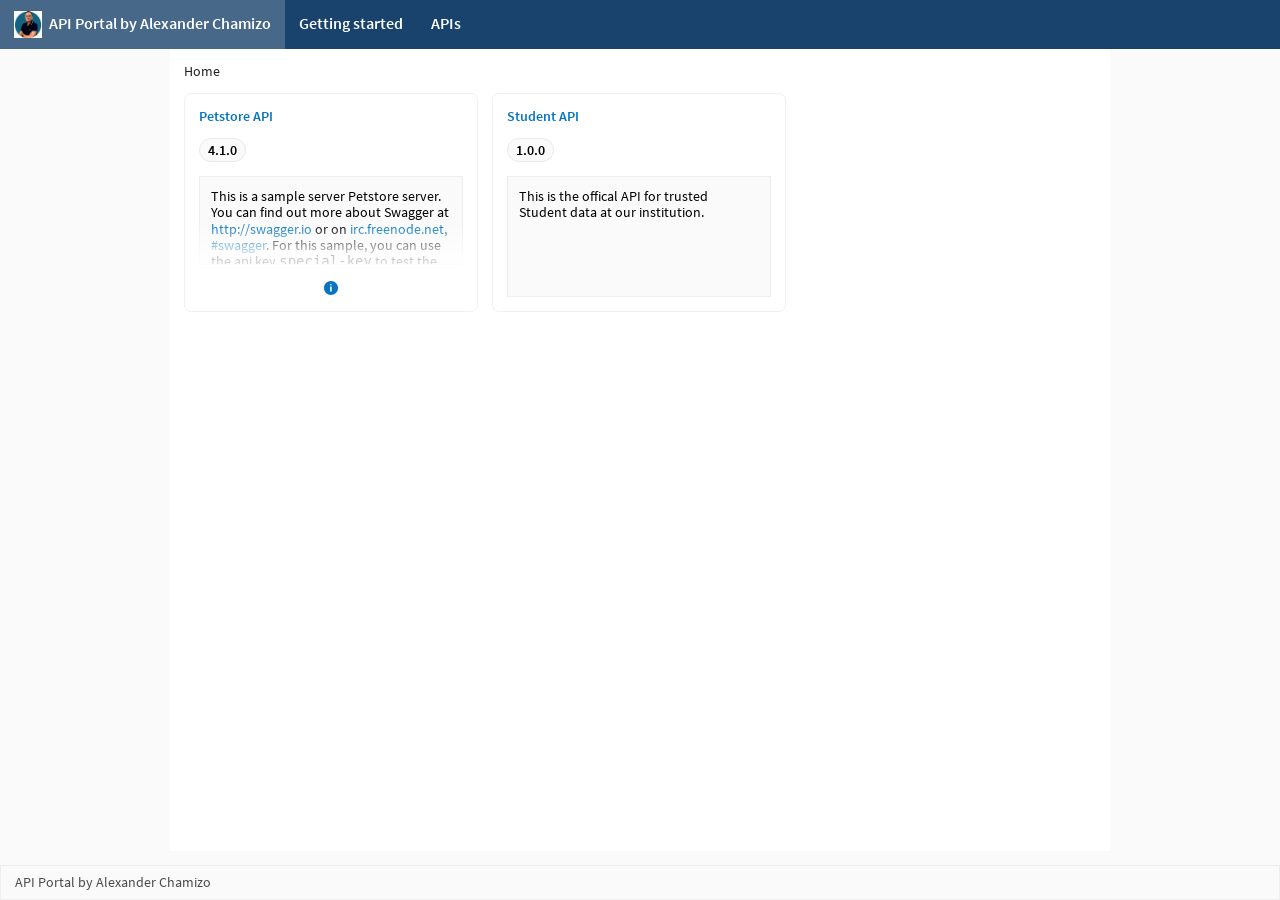
==== index.html @ 3ffd5adc "generated" ====
<!doctype html>
<html lang="en">
	<head>
	<meta name="generator" content="Hugo 0.123.8">


<meta charset="utf-8">
<title>Landing page</title><meta name="viewport" content="width=device-width, initial-scale=1" />

<meta property="og:title" content="Landing page" />
<meta property="og:type" content="website" />
<meta property="og:url" content="/">


<link rel="icon" href="./img/brand-logo.png" sizes="196x196" />
<link rel="apple-touch-icon" href="./img/brand-logo.png" sizes="196x196" />

<link rel="stylesheet" href="./css/full.min.e55d9236833ff9b3819e293fc402c2b5454b9015e74e6521a4916948975ee1f8.css" media="all" />


<meta name="theme-color" content="#fafafa" />
</head>
	<body class="home">
		<header class="header">


<ul class="header__menu">
  <li class="header__item">
    <a class="header__link header__brand  header__page--active" href="./"  aria-current="page">
      <span class="sr-only">Home</span>
      <span>API Portal by Alexander Chamizo</span>
    </a>
  </li>
<li class="header__item">
    <a href="./getting-started/" class="header__link"  >Getting started</a>
  </li>
<li class="header__item">
    <a href="./apis/" class="header__link"  >APIs</a>
  </li>
</ul>
</header>
		<main id="content">

<nav class="breadcrumb" aria-label="Breadcrumb">
	<ol class="breadcrumb__list">
		<li class="breadcrumb__item"><a href="./" class="breadcrumb__element">Home</a></li>
</ol>
</nav>


<div class="api-container">
        <article class="api">
                <h2 class="api__title"><a href="./apis/petstore-api/4.1.0/" class="api__link">Petstore API</a></h2>
                

<div class="dropdown api__list"><span class="btn btn__version api__version--selected">4.1.0</span>
</div>
<div id="tooltip_api__description__0" class="api__description wysiwyg js-tooltip-content">This is a sample server Petstore server.  You can find out more about Swagger at <a href="http://swagger.io">http://swagger.io</a> or on <a href="http://swagger.io/irc/">irc.freenode.net, #swagger</a>.  For this sample, you can use the api key <code>special-key</code> to test the authorization filters.</div>
                <div class="api__description_expanded_container">
                    <button type="button" class="btn--description-expanded tooltip js-tooltip-trigger js-api-description-expanded invisible" aria-expanded="false" aria-haspopup="true" aria-controls="tooltip_api__description__0">
                        <svg class="tooltip__icon" viewBox="0 0 16 16" aria-hidden="true"><g><path d="M8,0 C12.418278,0 16,3.581722 16,8 C16,12.418278 12.418278,16 8,16 C3.581722,16 0,12.418278 0,8 C0,3.581722 3.581722,0 8,0 Z M7.88888889,6.11262338 C7.39796911,6.11262338 7,6.51059249 7,7.00151227 L7,11.4459567 C7,11.9368765 7.39796911,12.3348456 7.88888889,12.3348456 C8.37980867,12.3348456 8.77777778,11.9368765 8.77777778,11.4459567 L8.77777778,7.00151227 C8.77777778,6.51059249 8.37980867,6.11262338 7.88888889,6.11262338 Z M7.88888889,3.44293218 C7.39796911,3.44293218 7,3.84090129 7,4.33182107 C7,4.82274084 7.39796911,5.22070996 7.88888889,5.22070996 C8.37980867,5.22070996 8.77777778,4.82274084 8.77777778,4.33182107 C8.77777778,3.84090129 8.37980867,3.44293218 7.88888889,3.44293218 Z"></path></g></svg>
                    </button>
                </div>
            </article>
        <article class="api">
                <h2 class="api__title"><a href="./apis/student-api/1.0.0/" class="api__link">Student API</a></h2>
                

<div class="dropdown api__list"><span class="btn btn__version api__version--selected">1.0.0</span>
</div>
<div id="tooltip_api__description__1" class="api__description wysiwyg js-tooltip-content">This is the offical API for trusted Student data at our institution.</div>
                <div class="api__description_expanded_container">
                    <button type="button" class="btn--description-expanded tooltip js-tooltip-trigger js-api-description-expanded invisible" aria-expanded="false" aria-haspopup="true" aria-controls="tooltip_api__description__1">
                        <svg class="tooltip__icon" viewBox="0 0 16 16" aria-hidden="true"><g><path d="M8,0 C12.418278,0 16,3.581722 16,8 C16,12.418278 12.418278,16 8,16 C3.581722,16 0,12.418278 0,8 C0,3.581722 3.581722,0 8,0 Z M7.88888889,6.11262338 C7.39796911,6.11262338 7,6.51059249 7,7.00151227 L7,11.4459567 C7,11.9368765 7.39796911,12.3348456 7.88888889,12.3348456 C8.37980867,12.3348456 8.77777778,11.9368765 8.77777778,11.4459567 L8.77777778,7.00151227 C8.77777778,6.51059249 8.37980867,6.11262338 7.88888889,6.11262338 Z M7.88888889,3.44293218 C7.39796911,3.44293218 7,3.84090129 7,4.33182107 C7,4.82274084 7.39796911,5.22070996 7.88888889,5.22070996 C8.37980867,5.22070996 8.77777778,4.82274084 8.77777778,4.33182107 C8.77777778,3.84090129 8.37980867,3.44293218 7.88888889,3.44293218 Z"></path></g></svg>
                    </button>
                </div>
            </article>
        </div>
</main>
		<footer class="footer">


<span>API Portal by Alexander Chamizo</span>
</footer>
		
		<script async src="./js/apis.min.0af8c111f772d278d2fbde38fa252ca44e9268c68955afb4aa5b85633382efb3.js"></script>
	</body>
</html>
---- css/full.min.e55d9236833ff9b3819e293fc402c2b5454b9015e74e6521a4916948975ee1f8.css ----
:root{--primary-color:#0675c1;--secondary-color:#FAFAFA;--header-background:#19426C;--header-color:#fff;--header-brand-logo:url("/img/brand-logo.png");--footer-background-color:var(--secondary-color);--footer-color:#4A4A4A;--get-request-color:#fff;--get-request-background-color:#4D834C;--head-request-color:#fff;--head-request-background-color:#4D834C;--options-request-color:#fff;--options-request-background-color:#4D834C;--post-request-color:#000;--post-request-background-color:#F3B621;--patch-request-color:#000;--patch-request-background-color:#F3B621;--put-request-color:#fff;--put-request-background-color:#3477CD;--delete-request-color:#fff;--delete-request-background-color:#D14454;--color--neutral:#6d6d6d;--color--neutral-bg:#F0F0F0;--color--warn:#93521d;--color--warn-bg:#F8DAC1;--color--error:#b1181e;--color--error-bg:rgba(233,96,101,.2);--color--redirect:#022a45;--color--redirect-bg:rgba(6,117,193,.2);--color--success:#427212;--color--success-bg:#D9EBC6;--font-family-sans-serif:'Source Sans Pro';--font-size-xxs:.75rem;--font-size-xs:.875rem;--font-size-sm:1rem;--font-size-md:1.125rem;--font-size-lg:1.25rem;--root-font-size:var(--font-size-xs);--main-size-container:67.14rem;--custom-page-container:var(--main-size-container);--api-page-container:var(--main-size-container)}/*!01_normalize.css v8.0.1 | MIT License | github.com/necolas/01_normalize.css*/html{line-height:1.15;-webkit-text-size-adjust:100%}body{margin:0}main{display:block}h1{font-size:2em;margin:.67em 0}hr{box-sizing:content-box;height:0;overflow:visible}pre{font-family:monospace,monospace;font-size:1em}a{background-color:transparent}abbr[title]{border-bottom:none;text-decoration:underline;text-decoration:underline dotted}b,strong{font-weight:bolder}code,kbd,samp{font-family:monospace,monospace;font-size:1em}small{font-size:80%}sub,sup{font-size:75%;line-height:0;position:relative;vertical-align:baseline}sub{bottom:-.25em}sup{top:-.5em}img{border-style:none}button,input,optgroup,select,textarea{font-family:inherit;font-size:100%;line-height:1.15;margin:0}button,input{overflow:visible}button,select{text-transform:none}button,[type=button],[type=reset],[type=submit]{-webkit-appearance:button}button::-moz-focus-inner,[type=button]::-moz-focus-inner,[type=reset]::-moz-focus-inner,[type=submit]::-moz-focus-inner{border-style:none;padding:0}button:-moz-focusring,[type=button]:-moz-focusring,[type=reset]:-moz-focusring,[type=submit]:-moz-focusring{outline:1px dotted ButtonText}fieldset{padding:.35em .75em .625em}legend{box-sizing:border-box;color:inherit;display:table;max-width:100%;padding:0;white-space:normal}progress{vertical-align:baseline}textarea{overflow:auto}[type=checkbox],[type=radio]{box-sizing:border-box;padding:0}[type=number]::-webkit-inner-spin-button,[type=number]::-webkit-outer-spin-button{height:auto}[type=search]{-webkit-appearance:textfield;outline-offset:-2px}[type=search]::-webkit-search-decoration{-webkit-appearance:none}::-webkit-file-upload-button{-webkit-appearance:button;font:inherit}details{display:block}summary{display:list-item}template{display:none}[hidden]{display:none}@font-face{font-family:source sans pro;font-style:normal;font-weight:400;src:local('Source Sans Pro'),local('SourceSansPro-Regular'),url(../fonts/sourceSansPro/source-sans-pro-v9-latin-regular.woff2)format('woff2')}@font-face{font-family:source sans pro;font-style:italic;font-weight:400;src:local('Source Sans Pro Italic'),local('SourceSansPro-It'),url(../fonts/sourceSansPro/source-sans-pro-v9-latin-italic.woff2)format('woff2')}@font-face{font-family:source sans pro;font-style:normal;font-weight:600;src:local('Source Sans Pro Semibold'),local('SourceSansPro-Semibold'),url(../fonts/sourceSansPro/source-sans-pro-v9-latin-600.woff2)format('woff2')}@font-face{font-family:source sans pro;font-style:italic;font-weight:600;src:local('Source Sans Pro Semibold Italic'),local('SourceSansPro-SemiboldIt'),url(../fonts/sourceSansPro/source-sans-pro-v9-latin-600italic.woff2)format('woff2')}:root{font-size:var(--root-font-size);font-family:var(--font-family-sans-serif),sans-serif}::-moz-selection{background:#b3d4fc;text-shadow:none}::selection{background:#b3d4fc;text-shadow:none}hr{display:block;height:1px;border:0;border-top:1px solid #ccc;margin:1em 0;padding:0}audio,canvas,iframe,img,svg,video{vertical-align:middle}fieldset{border:0;margin:0;padding:0}textarea{resize:vertical}*:focus{outline:var(--primary-color)solid .1rem!important}a{text-decoration:none;color:var(--primary-color)}a:hover{text-decoration:underline}summary{list-style:none}summary::-webkit-details-marker{display:none}button,summary{cursor:pointer}th{text-align:left;font-weight:600}table{width:100%;border-collapse:collapse}caption{text-align:left}h1,h2,h3,h4,h5,h6,strong{font-weight:600}.hidden,[hidden]{display:none!important}.sr-only{border:0;clip:rect(0,0,0,0);height:1px;margin:-1px;overflow:hidden;padding:0;position:absolute;white-space:nowrap;width:1px}.sr-only.focusable:active,.sr-only.focusable:focus{clip:auto;height:auto;margin:0;overflow:visible;position:static;white-space:inherit;width:auto}.invisible{visibility:hidden}.text--ellipsis{display:inline-block;overflow:hidden;text-overflow:ellipsis;vertical-align:text-top;white-space:nowrap;width:100%}/*!HTML5 Boilerplate v8.0.0 | MIT License | https://html5boilerplate.com/*/body{background-color:var(--secondary-color);min-height:100vh}.skip-link.skip-link.skip-link{position:absolute;color:#fff}.header{grid-area:header}.left-panel{grid-area:leftpanel}main{grid-area:main}.footer{grid-area:footer}.api-reference{display:grid;grid-template-columns:.6fr minmax(0,1.4fr).8fr;grid-template-rows:3.5rem 2.6fr 2.5rem;grid-template-areas:"header     header  header" "leftpanel  main    aside" "leftpanel  footer  footer"}.api-reference__api-title{word-wrap:break-word}@media only screen and (max-width:100em){.api-reference{grid-template-columns:.482fr minmax(0,1.4fr).8fr}}.container,.home,.api-list{display:grid;grid-template-columns:1fr minmax(auto,var(--api-page-container))1fr;grid-template-rows:3.5rem 2.6fr 2.5rem;grid-template-areas:"header  header  header" "  .      main      .  " "footer  footer  footer"}.container{grid-template-columns:1fr minmax(auto,var(--custom-page-container))1fr}.header{position:sticky;top:0;z-index:4;color:#fff;background:var(--header-background)}@media only screen and (max-width:60em){.api-reference{grid-template-columns:33% 67%;grid-template-rows:3.5rem fit-content(100%)2.5rem;grid-template-areas:"header     header" "leftpanel  main" "leftpanel  footer"}}@media only screen and (max-width:35em){.api-reference{grid-template-columns:100%;grid-template-rows:3.5rem repeat(2,fit-content(100%))2.5rem;grid-template-areas:"header" "leftpanel" "main" "footer"}.container{grid-template-columns:100%;grid-template-rows:3.5rem 100% 2.5rem;grid-template-areas:"header" "main" "footer"}.header{position:static}}.header__menu{display:flex;list-style:none;margin:0;align-items:center;height:100%;padding:0;font-size:var(--font-size-md);font-weight:600}.header__item{height:100%}.header__link{display:inline-flex;padding:0 1rem;height:100%;align-items:center;color:var(--header-color);text-decoration:none;font-weight:600}.header__section--active,.header__page--active,.header__link:hover{background-color:rgba(255,255,255,.2)}.header__brand{background-image:var(--header-brand-logo);background-size:2rem;padding-left:3.5rem;background-repeat:no-repeat;background-position:1rem}main{position:relative;padding:0 1rem;margin-bottom:1rem;background-color:#fff}.left-panel__api-title{font-size:var(--font-size-lg)}.breadcrumb__list{word-break:break-all;list-style:none;padding:0}.breadcrumb__item{display:inline}.breadcrumb__element{color:#202020}.breadcrumb__element[aria-current]{font-weight:600}.api__content_description,.operation__description,.data-type__description{background-color:var(--secondary-color);padding:.8rem;border:1px solid #eee;margin-top:.5rem}.data-type__description{margin-bottom:1rem}.security-scheme-description,.response-description{padding:.5rem}.operation__tags{margin-top:.5rem}.footer{display:flex;margin:0;padding:0 1rem;justify-content:space-between;align-items:center;color:var(--footer-color);background-color:var(--footer-background-color);border:1px solid #eee;z-index:1}.btn{background-color:transparent;appearance:none;border:2px solid;vertical-align:baseline;line-height:normal;font-weight:600}.btn--as-link{background-color:transparent;border-color:transparent;text-align:left}.btn--primary{padding:.3571rem .7143rem;border-color:var(--primary-color);border-radius:4px;color:var(--primary-color);fill:var(--primary-color)}.btn--primary:hover{background-color:var(--primary-color)0d}.btn--naked{background-color:transparent;border:0;padding:0}.btn--description-expanded{background-color:transparent;border:0;padding:0;width:fit-content;width:-moz-fit-content;color:var(--primary-color);font-weight:600}.btn--description-expanded:hover{text-decoration:underline}.btn__version{display:inline-block;box-sizing:border-box;display:flex;align-items:center;flex-wrap:wrap;max-width:100%;color:#000;border-color:#eaeaea;border-width:1px;border-radius:12.5px;padding:.1429rem .5714rem;background-color:var(--secondary-color)}.btn__version:hover{text-decoration:none}.btn__version--icon{fill:#758595}.badge--1xx,.badge{display:inline;width:fit-content;width:-moz-fit-content;padding:0 .25rem;font-size:var(--font-size-xs);font-weight:600;background-color:var(--color--neutral-bg);color:var(--color--neutral);border-radius:.25rem;margin-right:.25rem}.badge--2xx,.badge--success{background-color:var(--color--success-bg);color:var(--color--success)}.badge--5xx,.badge--error{background-color:var(--color--error-bg);color:var(--color--error)}.badge--4xx,.badge--warn{background-color:var(--color--warn-bg);color:var(--color--warn)}.badge--3xx{background-color:var(--color--redirect-bg);color:var(--color--redirect)}.note{color:#555}.definition{position:relative;border-left:2px solid var(--primary-color);padding-left:1rem;margin-top:2rem}.left-panel{margin:0 1rem;overflow-wrap:anywhere;word-break:break-word;hyphens:auto}.left-panel__wrapper{position:sticky;top:3.5rem;z-index:1;max-height:calc(100vh - 3.5rem);height:100%;display:flex;flex-direction:column}.api__general{display:flex;justify-content:space-between;align-items:center;flex-wrap:wrap}.api__version{flex:none;max-width:100%}.try-in-tester{display:inline-flex;position:relative;margin-right:1rem}.try-in-tester__action--with-dropdown{border-radius:4px 0 0 4px}.try-in-tester__dropdown{border-radius:0 4px 4px 0;border-left:0}.try-in-tester__dropdown .dropdown__icon{margin-left:0}.try-in-tester+.dropdown,.api__action .try-in-tester{margin-top:.5rem}.api__nav{display:flex;flex-direction:column;flex:1;min-height:0}.operation{position:relative}.datatype,.operation+.operation{margin-top:4rem}.operation__content-info{padding:1rem}.operation__content-info--odd{background-color:rgba(0,0,0,2%)}.definition-example,.operation__content-info{position:absolute;top:0;right:-57%;width:50%;height:100%}@media only screen and (max-width:60em){.definition-example,.operation__content-info{position:static;width:initial}}.body__content{margin:1rem .5rem}.api__action{margin-bottom:1.5rem}.api-toc{padding-left:0;overflow-y:auto;list-style:none}.api-toc__section-title{padding:.5rem 0;font-weight:700;font-size:var(--font-size-md)}.api-toc__section-title::before{display:inline-block;content:'';background-image:url("data:image/svg+xml,%3Csvg xmlns='http://www.w3.org/2000/svg' viewBox='0 0 16 16' aria-hidden='true' class='dropdown__icon'%3E%3Cpath d='M8 13.6l-8-8L2.6 3 8 8.4 13.4 3 16 5.6z'%3E%3C/path%3E%3C/svg%3E");width:.7rem;height:.7rem;margin-right:.7rem;transform:rotate(-90deg)}[open] .api-toc__section-title::before{transform:none}.api-toc__content{padding-left:0}.api-toc__item_text,.api-toc__item{list-style:none;padding:.5rem;display:flex}.api-toc__item_text{margin-left:1rem}.api-toc__item::before{content:" ";display:inline-block;width:.8rem;height:.8rem;min-height:.8rem;min-width:.8rem;margin:.2rem 1rem 0;border-radius:.15rem}.api-toc__item--request-get:before{background-color:var(--get-request-background-color)}.api-toc__item--request-head:before{background-color:var(--head-request-background-color)}.api-toc__item--request-options:before{background-color:var(--options-request-background-color)}.api-toc__item--request-post:before{background-color:var(--post-request-background-color)}.api-toc__item--request-patch:before{background-color:var(--patch-request-background-color)}.api-toc__item--request-put:before{background-color:var(--put-request-background-color)}.api-toc__item--request-delete:before{background-color:var(--delete-request-background-color)}.api-toc__item--datatype:before{background-image:url("../img/cube-gray.svg ")}.api-toc a{color:#202020}.api-toc__item--selected{border-left:2px solid var(--primary-color);font-weight:600;padding-left:calc(.5rem - 2px)}.api-toc__item--selected a{color:var(--primary-color)}h2,h3,h4{color:var(--primary-color);margin-top:1rem;scroll-margin-top:4.5rem}@media screen and (max-width:35em){h2,h3,h4{scroll-margin-top:0}}.search-form{position:relative}.search-form__label{position:absolute;height:2rem;display:inline-flex;align-items:center;color:var(--color--neutral)}.search-form__icon{padding:0 .2rem;fill:var(--color--neutral)}.search-form__field{height:2rem;width:100%;border:none;background-color:var(--color--neutral-bg);padding-left:1.5rem}.dropdown{position:relative;display:inline-block}.dropdown__icon{width:.5rem;height:.5rem;margin:.4rem 0 .3rem .5rem;flex:auto;vertical-align:initial;pointer-events:none}.dropdown__icon--active{transform:rotate(180deg)}.dropdown__content{background-color:#fff;box-shadow:0 1px 4px rgba(0,0,0,.23);width:13rem;position:absolute;z-index:2}.dropdown__content--endpoints{width:max-content;top:100%;max-width:60vw;min-width:16rem}@media only screen and (min-width:60em){.dropdown__content--endpoints.dropdown__content--endpoints-operation{right:0}}.dropdown__item{display:block;padding:.5714rem 2rem}.dropdown__item:hover{background-color:#fafafa}.dropdown__item--endpoints{width:100%;text-align:left;padding-right:1rem;color:var(--primary-color)}.dropdown__item--endpoints-url{pointer-events:none}.dropdown__item--endpoints-link-description{padding-right:1rem;text-align:right;border-top:1px solid #ccc}.dropdown__item--selected{color:var(--primary-color);background-image:url("data:image/svg+xml,%3Csvg xmlns='http://www.w3.org/2000/svg' width='12' fill='%230165A4' viewBox='0 0 16 16'%3E%3Cpath d='M6 14L0 8l1.9-1.9L6 10.2 14.1 2 16 3.9z'%3E%3C/path%3E%3C/svg%3E");background-repeat:no-repeat;background-position-y:center;background-position-x:.5rem}.tooltip{fill:var(--primary-color);position:relative;vertical-align:middle}.tooltip::before{content:' ';display:none;position:absolute;transform:translateX(-50%);z-index:3;bottom:.5rem;right:calc(50% - 1rem);border:.5rem solid transparent;border-top-color:#fff}.tooltip--bottom::before{bottom:-.5rem;transform:translateX(-50%)rotate(180deg)}.tooltip[aria-expanded=true]::before{display:block}.tooltip__icon{width:1rem;height:1rem;pointer-events:none;vertical-align:top}.tooltip-wrapper{position:absolute}.api-list .tooltip-wrapper,.home .tooltip-wrapper{position:relative}.tooltip__content{position:absolute;width:max-content;min-width:30rem;max-width:70vw;bottom:calc(100% + 1.5rem);transform:translate(-50%,0);padding:.5rem;z-index:2;box-shadow:0 0 5px 2px rgba(0,0,0,.5);background-color:#fff;line-height:normal;text-align:initial}@media screen and (max-width:35em){.tooltip__content{min-width:70vw}}.api-list .tooltip__content,.home .tooltip__content{width:50rem}.security-scope-reference .tooltip__content{min-width:initial}.scrollable{overflow:auto;max-height:80vh}.tooltip__content .tooltip{display:none}.tooltip__content--bottom{top:calc(100% + .5rem);bottom:unset}.separator{margin:3rem 0}.response__type,.security-scheme__name{padding:.8rem .5rem;background-color:var(--secondary-color);border-radius:4px}.response__type--icon,.security-scheme__name--icon{fill:var(--primary-color);transform:rotate(-90deg);width:.7rem;height:.7rem;border-radius:50%;padding:.2rem;border:1px solid var(--primary-color);float:right}[open] .response__type--icon,[open] .security-scheme__name--icon{transform:none}.security-scheme__type,.security-scheme__query-parameters,.security-scheme__headers,.request__path-variables,.request__query-parameters,.request__headers,.response__headers,.data-type__properties,.request__content,.response__content{margin:0 .5rem;padding:.5rem 0;border-bottom:1px solid #c6c6c6;color:#676767;font-weight:400}.data-type__object-title{margin:0 .5rem;padding:.5rem 0 .6rem;border-bottom:1px solid #c6c6c6;color:#676767;font-weight:400}.request__content,.response__content{display:flex;justify-content:space-between;align-items:baseline}.request__body,.response__body{margin:0;font-weight:400}.request__mimetype,.response__mimetype{pointer-events:none;margin-left:.5rem;font-weight:600;color:#000}.response__detail,.security_scheme{border-radius:4px;border:1px solid #ddd;margin-bottom:.5rem}.response{position:relative}.definition-example{background-color:rgba(0,0,0,2%);display:flex;flex-direction:column}.security-scheme__scopes,.metadata-enum,.metadata-fileTypes,.metadata-examples{display:inline-grid;grid-gap:.2rem;padding-left:0;margin:0;list-style:none}.security-scheme__scope-description{margin-left:.25rem;margin-bottom:.25rem}.security-scope-reference,.datatype-reference{display:inline-block;padding:0 .25rem;border-radius:.25rem;border:1px solid #ddd;margin:0 0 .4rem .5rem}.metadata{display:flex}.metadata__label{min-width:5rem;display:inline-block}.metadata__label+.metadata__label{padding-top:.2rem}.metadata__example{white-space:pre-wrap;word-wrap:break-word;font-size:var(--font-size-xxs)}.operation--default{padding:0 .5rem;margin-right:1rem;border-radius:.15rem;font-weight:600;font-size:var(--font-size-xxs)}.api-container{display:grid;grid-template-columns:21rem 21rem 21rem;grid-gap:1rem}@media screen and (max-width:60em){.api-container{grid-template-columns:21rem 21rem}}@media screen and (max-width:40.5em){.api-container{grid-template-columns:21rem}}.api__title{font-size:var(--font-size-sm);font-weight:600;margin:1rem 0 0}.api__link,.api__version--selected{overflow:hidden;text-overflow:ellipsis;display:-webkit-box;-webkit-line-clamp:3;-webkit-box-orient:vertical}.api__version--selected{word-break:break-all;-webkit-line-clamp:2;pointer-events:none}.api{display:inline-flex;flex-direction:column;height:15.5rem;padding:0 1rem;border:1px solid var(--color--neutral-bg);border-radius:.5rem;background-color:#fff;word-wrap:break-word}.api__list{margin-top:1rem;flex:none;max-width:max-content}.api__description{overflow:hidden;margin:1rem 0;height:100%;padding:.8rem;background-color:var(--secondary-color);border:1px solid #eee}.api__description:empty{visibility:hidden}.api__description_expanded_container{position:relative;margin-bottom:1rem;text-align:center}.api__description_expanded_container::before{background-image:linear-gradient(rgba(255,255,255,0),rgba(255,255,255,.7),#fff);height:4rem;position:absolute;left:0;bottom:100%;content:"";width:100%}.operation--get{background-color:var(--get-request-background-color);color:var(--get-request-color)}.operation--head{background-color:var(--head-request-background-color);color:var(--head-request-color)}.operation--options{background-color:var(--options-request-background-color);color:var(--options-request-color)}.operation--post{background-color:var(--post-request-background-color);color:var(--post-request-color)}.operation--patch{background-color:var(--patch-request-background-color);color:var(--patch-request-color)}.operation--put{background-color:var(--put-request-background-color);color:var(--put-request-color)}.operation--delete{background-color:var(--delete-request-background-color);color:var(--delete-request-color)}.data-type__parameter,.security-scheme__parameter,.request__parameter,.request-body__parameter,.response__parameter,.response-body__parameter{display:-ms-grid;display:grid;-ms-grid-columns:9rem auto;grid-template-columns:9rem auto;padding:1rem 0;margin:0 .5rem;border-top:1px solid #eee}@media screen and (max-width:100em){.data-type__parameter,.security-scheme__parameter,.request__parameter,.request-body__parameter,.response__parameter,.response-body__parameter{grid-template-columns:auto}}.security-scheme__array-type-details,.request-body__array-type-details,.response-body__array-type-details,.data-type__array-first-type,.request-body__array-first-type,.response-body__array-first-type{border-top:0;padding-top:0}.array-parameter--description,.data-type__parameter-type,.data-type__parameter-type-label,.security-scheme__parameter-type-label,.request__parameter-type-label,.request-body__parameter-type-label,.response__parameter-type-label,.response-body__parameter-type-label{overflow-wrap:anywhere}.parameter-type{margin-right:.25rem}.array-parameter--description{display:flex;flex-direction:column}.security-scheme__parameter--subtype,.data-type__parameter--subtype,.request__parameter--subtype,.request-body__parameter--subtype,.response__parameter--subtype,.response-body__parameter--subtype{margin-left:1rem;display:grid}.security-scheme__parameter-type,.security-scheme__parameter-attributes-examples,.data-type__parameter-type,.data-type__parameter-attributes-examples,.request__parameter-type,.request__parameter-attributes-examples,.request-body__parameter-type,.request-body__parameter-attributes-examples,.response__parameter-type,.response__parameter-attributes-examples,.response-body__parameter-type,.response-body__parameter-attributes-examples{color:#555}.security-scheme__parameter-attribute-example,.data-type__parameter-attribute-example,.request__parameter-attribute-example,.request-body__parameter-attribute-example,.response__parameter-attribute-example,.response-body__parameter-attribute-example{margin-bottom:.2rem;display:flex;align-items:baseline}.definition-example__title{display:flex;justify-content:space-between;padding:.5rem;background-color:rgba(0,0,0,4%);position:relative;z-index:1}.code-container{padding:0 .5rem;overflow:auto;max-width:100%;max-height:100%;position:relative;z-index:1;font-size:var(--font-size-xs)}.global-security,.operation-security,.media-types{display:inline-flex;flex-wrap:wrap;padding-left:0;margin:0;list-style:none}.global-security__type:after,.operation-security__type:after,.media-types__value:after{content:', ';margin-right:.5rem}.global-security__type:last-child:after,.operation-security__type:last-child:after,.media-types__value:last-child:after{content:none}.endpoints{padding-left:0;margin:0;list-style:none}.endpoint__value{display:flex;gap:1rem}.endpoint__value+.endpoint__value{padding-top:.5rem}.contact{display:flex;flex-wrap:wrap}.contact__term{width:20%}.contact__definition{width:80%;margin:.25rem 0}.back-to-top-wrapper{position:absolute;top:92vh;right:0;bottom:0;width:3rem;pointer-events:none}.back-to-top{position:sticky;top:calc(100vh - 3rem);padding:.25rem;pointer-events:all}@media screen and (prefers-reduced-motion:no-preference){html,body{scroll-behavior:smooth}}.modal__overlay{background-color:rgba(0,0,0,.7);position:fixed;top:0;left:0;width:100%;height:100%;z-index:3}.modal__wrapper{background-color:#fff;position:absolute;left:50%;top:15%;width:80%;transform:translateX(-50%);max-width:45rem}.modal__title{color:#333;padding:1.5rem 2rem;border-bottom:1px solid #ddd;margin:0}.modal__content{padding:1.5rem 2rem 2.5rem}.modal__close{font-size:2.5rem;color:#555;position:absolute;top:1rem;right:2rem}.open-link-new-window-svg{width:1rem;margin-left:.5rem;vertical-align:top;fill:var(--primary-color)}.wysiwyg table{border-collapse:collapse;border-spacing:0}.wysiwyg th,.wysiwyg td{padding:.5rem;border-bottom:1px solid #eee}.wysiwyg img{max-width:100%}.wysiwyg pre{white-space:pre-wrap;overflow-wrap:anywhere}@media print{*,*::before,*::after{background:#fff!important;color:#000!important;box-shadow:none!important;text-shadow:none!important;border:none!important;fill:#000!important}a,a:visited{text-decoration:underline!important}a[href]::after{content:" (" attr(href)")"}abbr[title]::after{content:" (" attr(title)")"}a[href^="#"]::after,a[href^="javascript:"]::after{content:""}pre{white-space:pre-wrap!important;margin:0}pre,blockquote{border:1px solid #999;page-break-inside:avoid}thead{display:table-header-group}tr,img{page-break-inside:avoid}p,h2,h3{orphans:3;widows:3}h2,h3{page-break-after:avoid}}.chroma{}.chroma .x{}.chroma .err{color:#a61717;background-color:#e3d2d2}.chroma .lntd{vertical-align:top;padding:0;margin:0;border:0}.chroma .lntable{border-spacing:0;padding:0;margin:0;border:0;width:auto;overflow:auto;display:block}.chroma .hl{display:block;width:100%;background-color:#ffc}.chroma .lnt{margin-right:.4em;padding:0 .4em;color:#7f7f7f}.chroma .ln{margin-right:.4em;padding:0 .4em;color:#7f7f7f}.chroma .k{color:#000;font-weight:700}.chroma .kc{color:#000;font-weight:700}.chroma .kd{color:#000;font-weight:700}.chroma .kn{color:#000;font-weight:700}.chroma .kp{color:#000;font-weight:700}.chroma .kr{color:#000;font-weight:700}.chroma .kt{color:#458;font-weight:700}.chroma .n{}.chroma .na{color:teal}.chroma .nb{color:#0086b3}.chroma .bp{color:#999}.chroma .nc{color:#458;font-weight:700}.chroma .no{color:teal}.chroma .nd{color:#3c5d5d;font-weight:700}.chroma .ni{color:purple}.chroma .ne{color:#900;font-weight:700}.chroma .nf{color:#900;font-weight:700}.chroma .fm{}.chroma .nl{color:#900;font-weight:700}.chroma .nn{color:#555}.chroma .nx{}.chroma .py{}.chroma .nt{color:navy}.chroma .nv{color:teal}.chroma .vc{color:teal}.chroma .vg{color:teal}.chroma .vi{color:teal}.chroma .vm{}.chroma .l{}.chroma .ld{}.chroma .s{color:#d14}.chroma .sa{color:#d14}.chroma .sb{color:#d14}.chroma .sc{color:#d14}.chroma .dl{color:#d14}.chroma .sd{color:#d14}.chroma .s2{color:#d14}.chroma .se{color:#d14}.chroma .sh{color:#d14}.chroma .si{color:#d14}.chroma .sx{color:#d14}.chroma .sr{color:#009926}.chroma .s1{color:#d14}.chroma .ss{color:#990073}.chroma .m{color:#099}.chroma .mb{color:#099}.chroma .mf{color:#099}.chroma .mh{color:#099}.chroma .mi{color:#099}.chroma .il{color:#099}.chroma .mo{color:#099}.chroma .o{color:#000;font-weight:700}.chroma .ow{color:#000;font-weight:700}.chroma .p{}.chroma .c{color:#998;font-style:italic}.chroma .ch{color:#998;font-style:italic}.chroma .cm{color:#998;font-style:italic}.chroma .c1{color:#998;font-style:italic}.chroma .cs{color:#999;font-weight:700;font-style:italic}.chroma .cp{color:#999;font-weight:700;font-style:italic}.chroma .cpf{color:#999;font-weight:700;font-style:italic}.chroma .g{}.chroma .gd{color:#000;background-color:#fdd}.chroma .ge{color:#000;font-style:italic}.chroma .gr{color:#a00}.chroma .gh{color:#999}.chroma .gi{color:#000;background-color:#dfd}.chroma .go{color:#888}.chroma .gp{color:#555}.chroma .gs{font-weight:700}.chroma .gu{color:#aaa}.chroma .gt{color:#a00}.chroma .gl{text-decoration:underline}.chroma .w{color:#bbb}
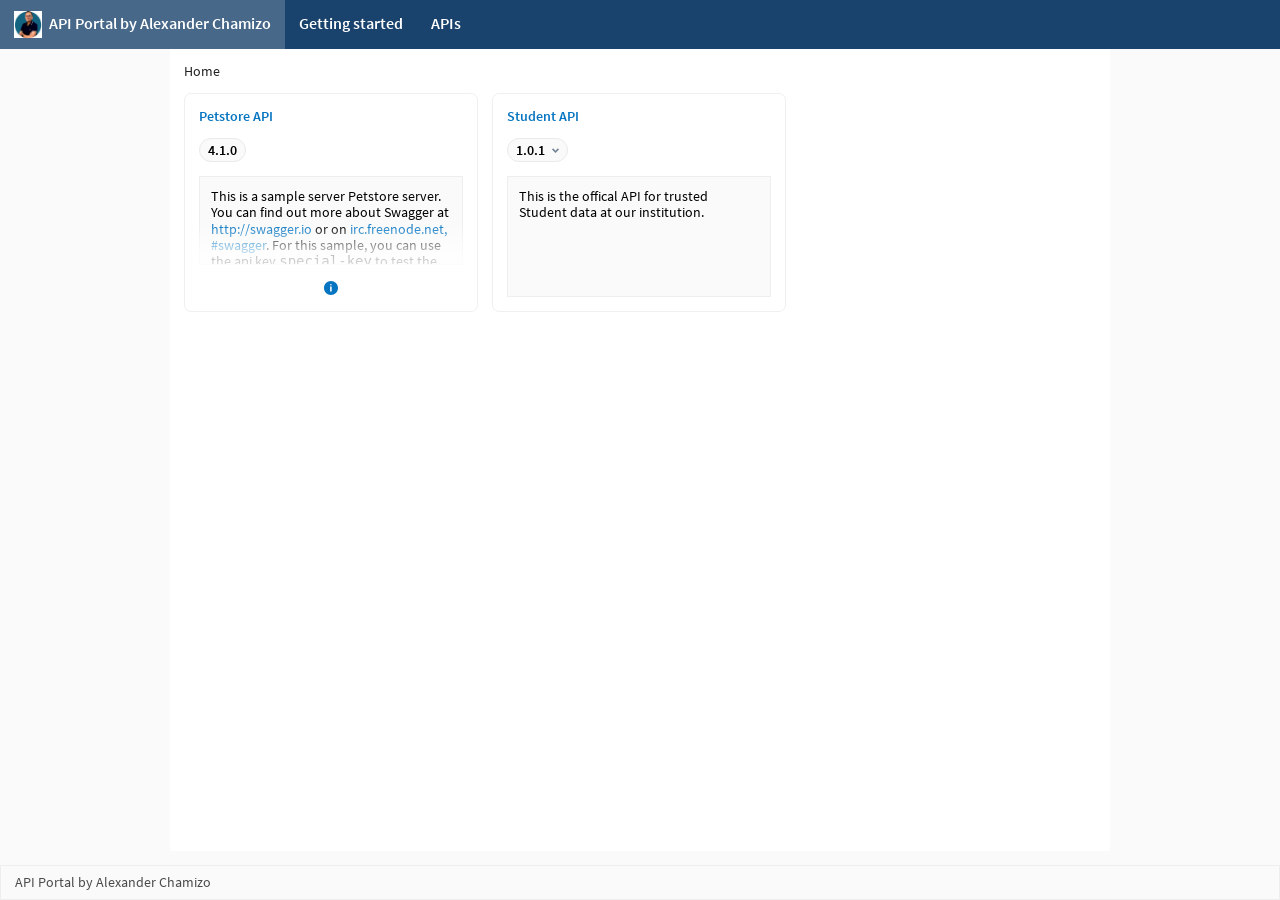
==== commit 6d1f0b15: "generated" ====
--- a/index.html
+++ b/index.html
@@ -64,10 +64,17 @@
                 </div>
             </article>
         <article class="api">
-                <h2 class="api__title"><a href="./apis/student-api/1.0.0/" class="api__link">Student API</a></h2>
+                <h2 class="api__title"><a href="./apis/student-api/1.0.1/" class="api__link">Student API</a></h2>
                 
 
-<div class="dropdown api__list"><span class="btn btn__version api__version--selected">1.0.0</span>
+<div class="dropdown api__list"><button type="button" class="btn btn__version js-dropdown" aria-controls="versions_a995d3a261fb3f01104589405a74191b" aria-haspopup="true" aria-expanded="false">
+    <span class="api__version--selected">1.0.1</span>
+    <svg viewBox="0 0 16 16" aria-hidden="true" class="dropdown__icon btn__version--icon"><path d="M8 13.6l-8-8L2.6 3 8 8.4 13.4 3 16 5.6z"></path></svg>
+  </button>
+  <div id="versions_a995d3a261fb3f01104589405a74191b" role="menu" class="dropdown__content" hidden>
+  <a href="./apis/student-api/1.0.0/" role="menuitem" class="dropdown__item" tabindex="-1">1.0.0</a>
+  <a href="./apis/student-api/1.0.1/" role="menuitem" class="dropdown__item dropdown__item--selected" aria-current="page" tabindex="-1">1.0.1</a>
+  </div>
 </div>
 <div id="tooltip_api__description__1" class="api__description wysiwyg js-tooltip-content">This is the offical API for trusted Student data at our institution.</div>
                 <div class="api__description_expanded_container">
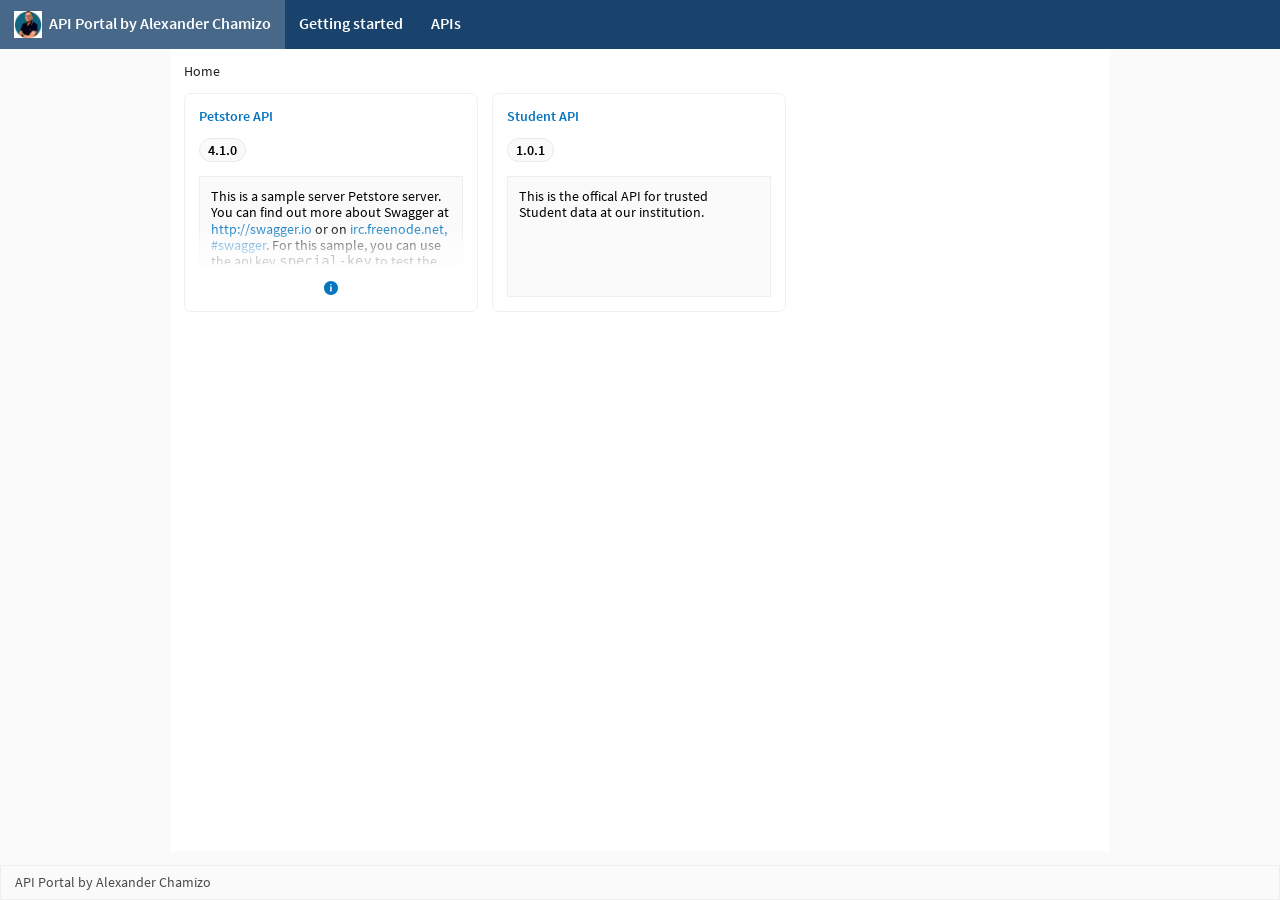
==== commit 82b239dd: "generated" ====
--- a/index.html
+++ b/index.html
@@ -67,14 +67,7 @@
                 <h2 class="api__title"><a href="./apis/student-api/1.0.1/" class="api__link">Student API</a></h2>
                 
 
-<div class="dropdown api__list"><button type="button" class="btn btn__version js-dropdown" aria-controls="versions_a995d3a261fb3f01104589405a74191b" aria-haspopup="true" aria-expanded="false">
-    <span class="api__version--selected">1.0.1</span>
-    <svg viewBox="0 0 16 16" aria-hidden="true" class="dropdown__icon btn__version--icon"><path d="M8 13.6l-8-8L2.6 3 8 8.4 13.4 3 16 5.6z"></path></svg>
-  </button>
-  <div id="versions_a995d3a261fb3f01104589405a74191b" role="menu" class="dropdown__content" hidden>
-  <a href="./apis/student-api/1.0.0/" role="menuitem" class="dropdown__item" tabindex="-1">1.0.0</a>
-  <a href="./apis/student-api/1.0.1/" role="menuitem" class="dropdown__item dropdown__item--selected" aria-current="page" tabindex="-1">1.0.1</a>
-  </div>
+<div class="dropdown api__list"><span class="btn btn__version api__version--selected">1.0.1</span>
 </div>
 <div id="tooltip_api__description__1" class="api__description wysiwyg js-tooltip-content">This is the offical API for trusted Student data at our institution.</div>
                 <div class="api__description_expanded_container">
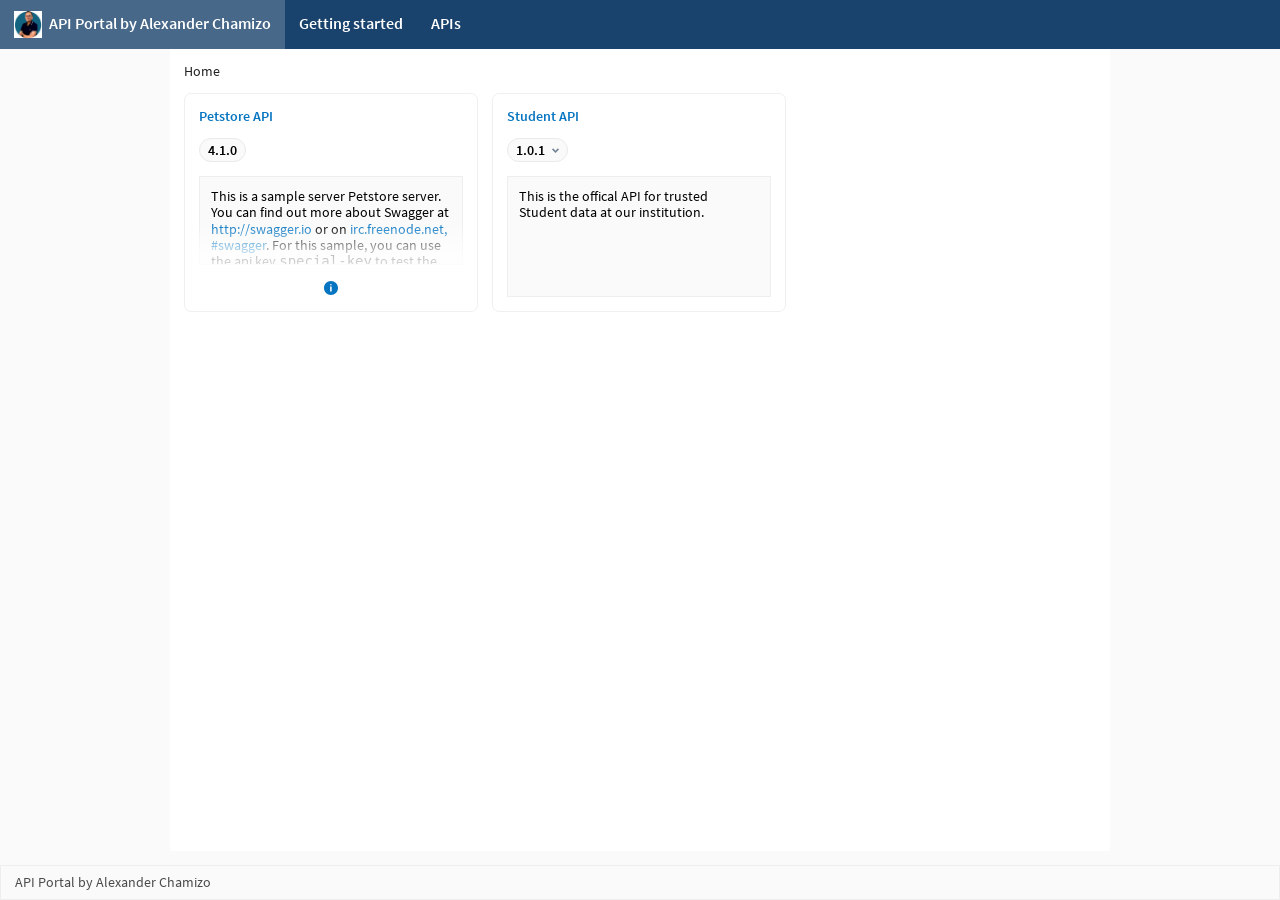
==== commit 92fbb216: "generated" ====
--- a/index.html
+++ b/index.html
@@ -67,7 +67,14 @@
                 <h2 class="api__title"><a href="./apis/student-api/1.0.1/" class="api__link">Student API</a></h2>
                 
 
-<div class="dropdown api__list"><span class="btn btn__version api__version--selected">1.0.1</span>
+<div class="dropdown api__list"><button type="button" class="btn btn__version js-dropdown" aria-controls="versions_33b1a549f0192678014aad59f5411b09" aria-haspopup="true" aria-expanded="false">
+    <span class="api__version--selected">1.0.1</span>
+    <svg viewBox="0 0 16 16" aria-hidden="true" class="dropdown__icon btn__version--icon"><path d="M8 13.6l-8-8L2.6 3 8 8.4 13.4 3 16 5.6z"></path></svg>
+  </button>
+  <div id="versions_33b1a549f0192678014aad59f5411b09" role="menu" class="dropdown__content" hidden>
+  <a href="./apis/student-api/1.0.0/" role="menuitem" class="dropdown__item" tabindex="-1">1.0.0</a>
+  <a href="./apis/student-api/1.0.1/" role="menuitem" class="dropdown__item dropdown__item--selected" aria-current="page" tabindex="-1">1.0.1</a>
+  </div>
 </div>
 <div id="tooltip_api__description__1" class="api__description wysiwyg js-tooltip-content">This is the offical API for trusted Student data at our institution.</div>
                 <div class="api__description_expanded_container">
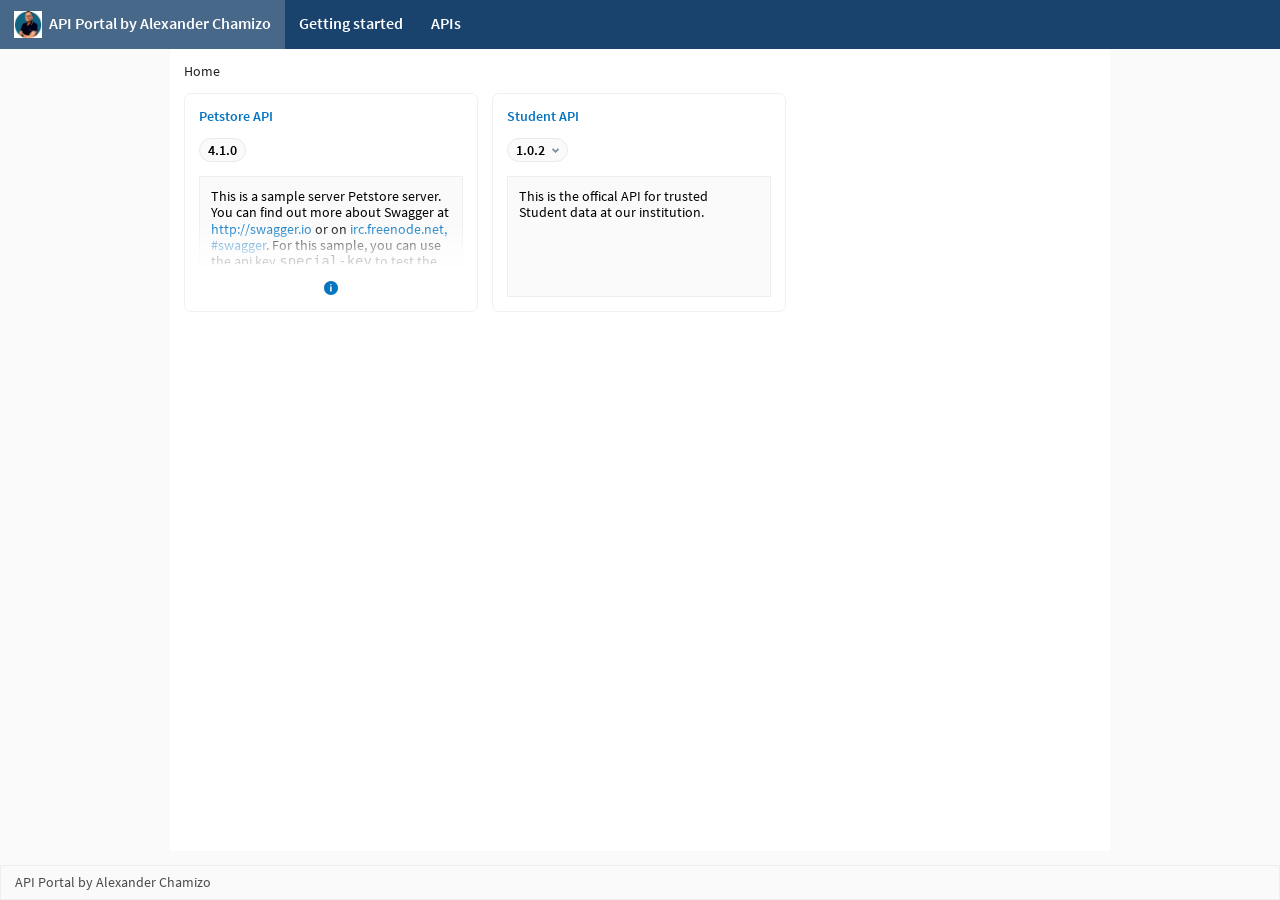
==== commit 2625a071: "generated" ====
--- a/index.html
+++ b/index.html
@@ -64,16 +64,17 @@
                 </div>
             </article>
         <article class="api">
-                <h2 class="api__title"><a href="./apis/student-api/1.0.1/" class="api__link">Student API</a></h2>
+                <h2 class="api__title"><a href="./apis/student-api/1.0.2/" class="api__link">Student API</a></h2>
                 
 
-<div class="dropdown api__list"><button type="button" class="btn btn__version js-dropdown" aria-controls="versions_33b1a549f0192678014aad59f5411b09" aria-haspopup="true" aria-expanded="false">
-    <span class="api__version--selected">1.0.1</span>
+<div class="dropdown api__list"><button type="button" class="btn btn__version js-dropdown" aria-controls="versions_31d2aa189ba16145157945f300b04f99" aria-haspopup="true" aria-expanded="false">
+    <span class="api__version--selected">1.0.2</span>
     <svg viewBox="0 0 16 16" aria-hidden="true" class="dropdown__icon btn__version--icon"><path d="M8 13.6l-8-8L2.6 3 8 8.4 13.4 3 16 5.6z"></path></svg>
   </button>
-  <div id="versions_33b1a549f0192678014aad59f5411b09" role="menu" class="dropdown__content" hidden>
+  <div id="versions_31d2aa189ba16145157945f300b04f99" role="menu" class="dropdown__content" hidden>
   <a href="./apis/student-api/1.0.0/" role="menuitem" class="dropdown__item" tabindex="-1">1.0.0</a>
-  <a href="./apis/student-api/1.0.1/" role="menuitem" class="dropdown__item dropdown__item--selected" aria-current="page" tabindex="-1">1.0.1</a>
+  <a href="./apis/student-api/1.0.1/" role="menuitem" class="dropdown__item" tabindex="-1">1.0.1</a>
+  <a href="./apis/student-api/1.0.2/" role="menuitem" class="dropdown__item dropdown__item--selected" aria-current="page" tabindex="-1">1.0.2</a>
   </div>
 </div>
 <div id="tooltip_api__description__1" class="api__description wysiwyg js-tooltip-content">This is the offical API for trusted Student data at our institution.</div>
